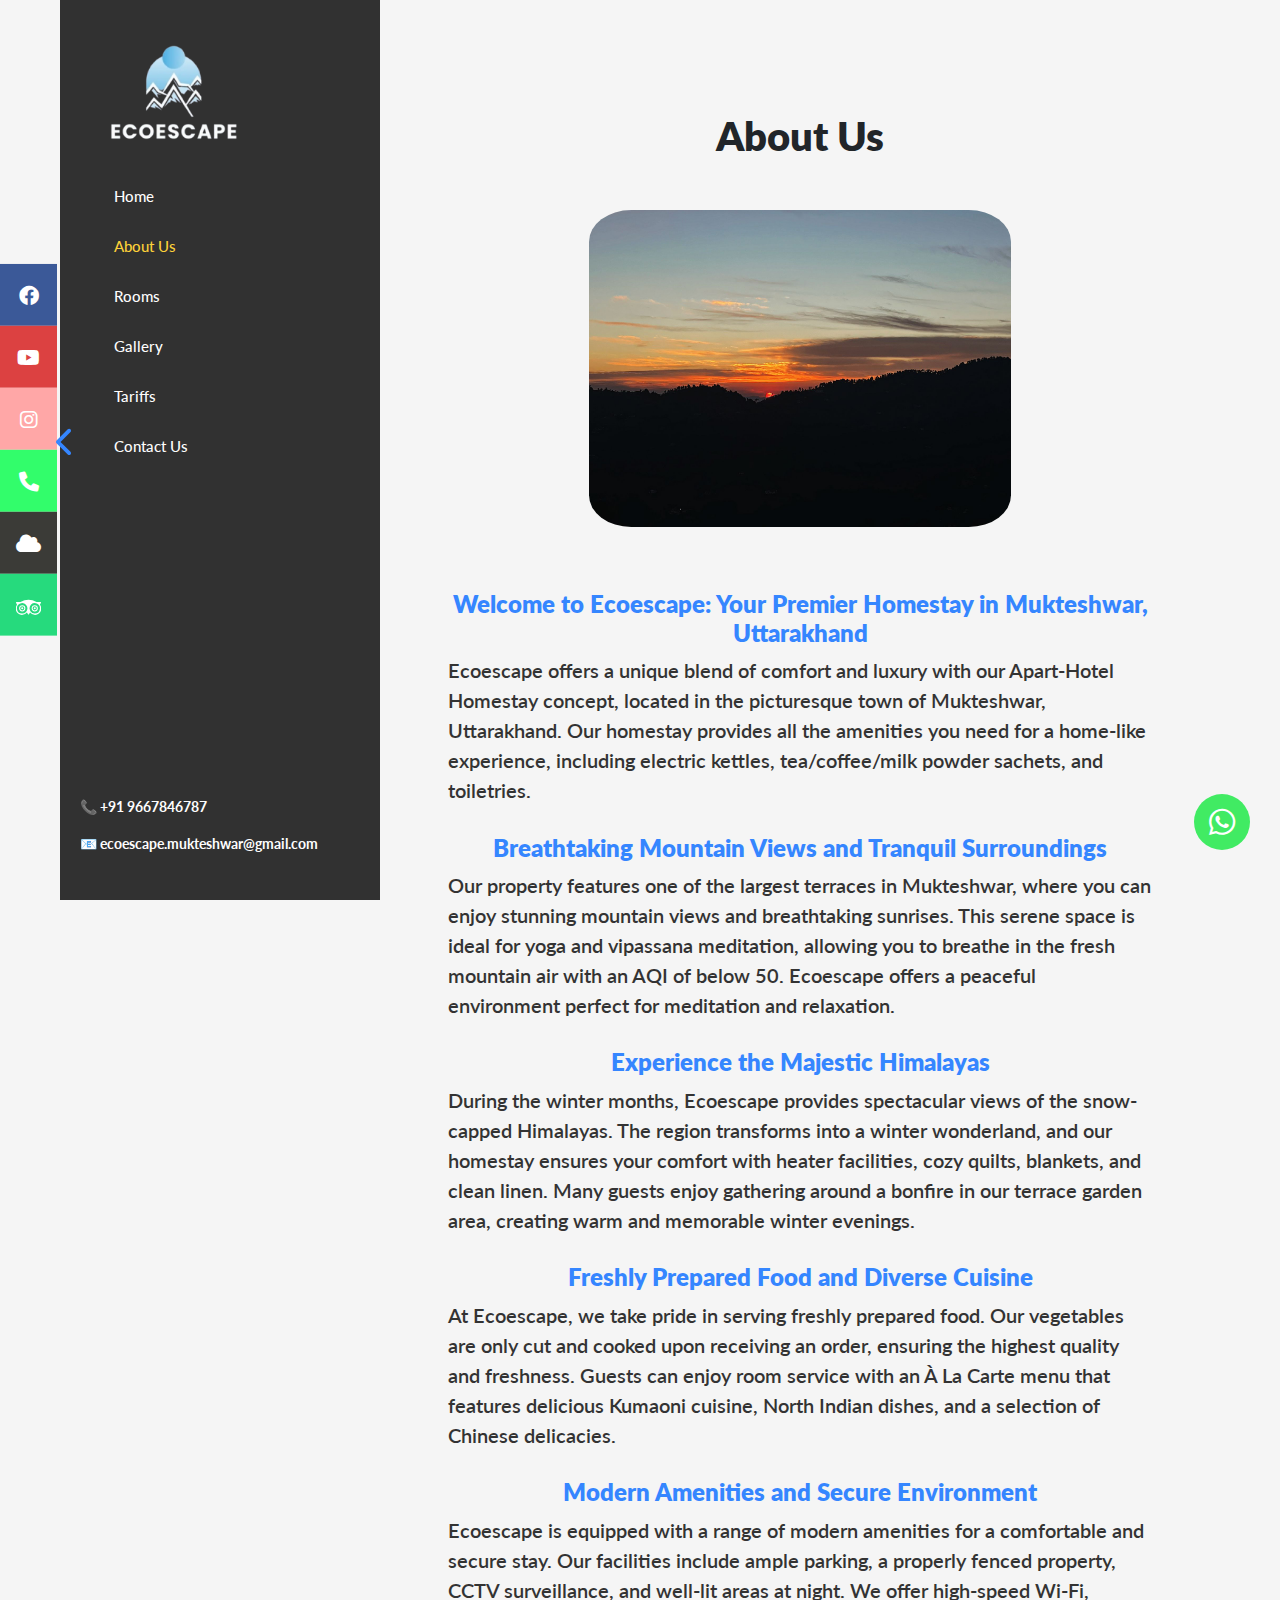
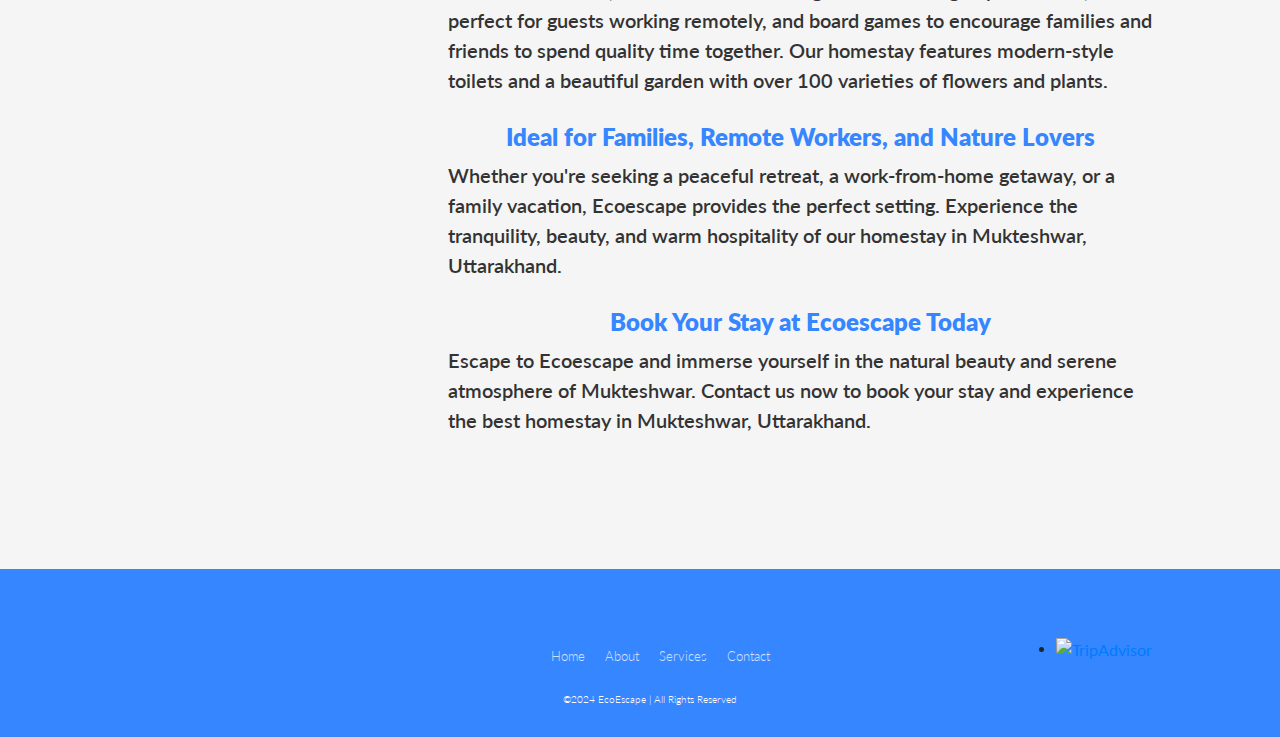
==== aboutus.html @ d9964eb1 "Added AboutUs Page" ====
<!DOCTYPE html>
<html lang="en">
<head>
  <title>Ecoescape Mukteshwar</title>
  <meta charset="utf-8">
  <meta name="viewport" content="width=device-width, initial-scale=1, shrink-to-fit=no">
  <meta name="description" content="Welcome to Ecoescape Mukteshwar, offering cozy rooms with breathtaking views, luxurious amenities, and a tranquil escape in nature. Book your stay now!">

  <!-- Favicon -->
  <link rel="icon" href="image/LOGO.png" type="image/webp">

  <script type="application/ld+json">
  {
    "@context": "https://schema.org",
    "@type": "Organization",
    "name": "Ecoescape Mukteshwar",
    "url": "https://ecoescapemukteshwar.com",
    "logo": "image/LOGO-removebg-preview.webp",
    "description": "Welcome to Ecoescape Mukteshwar, offering cozy rooms with breathtaking views, luxurious amenities, and a tranquil escape in nature. Book your stay now!",
    "contactPoint": {
      "@type": "ContactPoint",
      "telephone": "+91-9667846787",
      "contactType": "Customer Service"
    }
  }
  </script>
    <link rel="stylesheet" href="https://maxcdn.bootstrapcdn.com/bootstrap/4.1.1/css/bootstrap.min.css">
    <link rel="stylesheet" href="aboutus.css">
    <link rel="stylesheet" href="https://cdnjs.cloudflare.com/ajax/libs/font-awesome/6.0.0-beta3/css/all.min.css">

    <!-- Google tag (gtag.js) -->
    <script async src="https://www.googletagmanager.com/gtag/js?id=G-P1EDMZPGVW"></script>
    <script>
        window.dataLayer = window.dataLayer || [];
        function gtag(){dataLayer.push(arguments);}
        gtag('js', new Date());
    
        gtag('config', 'G-P1EDMZPGVW');
    </script>
</head>
<body>
    <div class="navbar-container">
        <nav id="sidebar" class="img">
          <div class="p-4">
              <h1><a href="index.html" class="logo"><img src="image/LOGO-removebg-preview.webp" alt="Ecoescape Logo" class="logo-img"></a></h1>
              <ul class="list-unstyled components mb-5">
                  <li id="home-nav" class="nav-item"><a href="/"> Home</a></li>
                  <li id="about-nav" class="nav-item"><a href="./aboutus"> About Us</a></li>
                  <li id="rooms-nav" class="nav-item"><a href="./rooms"> Rooms</a></li>
                  <li id="gallery-nav" class="nav-item"><a href="/"> Gallery</a></li>
                  <li id="tariffs-nav" class="nav-item"><a href="/"> Tariffs</a></li>
                  <li id="contact-nav" class="nav-item"><a href="./contactus"> Contact Us</a></li>
              </ul>
              <div class="menu">
                  <div class="menu-line"></div>
                  <div class="menu-line"></div>
                  <div class="menu-line"></div>
              </div>
              <div class="footer1">
                <p><b>📞 +91 9667846787</b></p>
                <p><b>📧 ecoescape.mukteshwar@gmail.com</b></p>
              </div>
          </div>
        </nav>
      </div>
  
  <script>
    document.addEventListener("DOMContentLoaded", function() {
      const path = window.location.pathname.replace(/\.html$/, "") || "/";
      const navItems = {
          "/": "home-nav",
          "/aboutus": "about-nav",
          "/rooms": "rooms-nav",
          "/gallery": "gallery-nav",
          "/tariffs": "tariffs-nav",
          "/contactus": "contact-nav"
      };
      const activeNavId = navItems[path];
      if (activeNavId) {
          document.getElementById(activeNavId).classList.add("active");
      }
    });
  </script>
  <script>
    const menu = document.querySelector('.menu');
    const sidebar = document.querySelector('#sidebar');
    const navbarItems = document.querySelectorAll('#sidebar .components li');

    menu.addEventListener('click', () => {
        sidebar.classList.toggle('show');
        navbarItems.forEach(item => {
            item.classList.toggle('hide-icons');
        });
    });
  </script>
  <button class="toggle-button" onclick="toggleIconBar()">
    <i class="fas fa-chevron-left" style="color: #3586ff;"></i>
  </button>
  <div class="icon-bar" id="iconBar">
    <a href="https://www.facebook.com/people/Ecoescape-Mukteshwar/61554610562549/" class="facebook"><i class="fab fa-facebook"></i></a>
    <a href="https://www.youtube.com/@EcoEscape-mukteshwar" class="youtube"><i class="fab fa-youtube"></i></a>
    <a href="https://www.instagram.com/ecoescape.mukteshwar" class="instagram"><i class="fab fa-instagram"></i></a>
    <a href="tel:+91 9667846787" class="phone"><i class="fa-solid fa-phone"></i></a>
    <a href="https://www.accuweather.com/en/in/mukteshwar/3014461/weather-forecast/3014461" class="weather"><i class="fa fa-cloud"></i></a>
    <a href="https://www.tripadvisor.co.uk/Hotel_Review-g1162527-d26876576-Reviews-Ecoescape_Mukteshwar-Mukteshwar_Nainital_District_Uttarakhand.html" class="tripadvisor"><img src="image/tripadvisor.svg" alt="Trip Advisor"></a>
  </div>

  <script>
    function toggleIconBar() {
      var iconBar = document.getElementById("iconBar");
      var toggleButton = document.querySelector(".toggle-button i");

      if (iconBar.style.transform === "translateX(-100%)") {
        iconBar.style.transform = "translateY(-50%)";
        iconBar.style.left = "0";
        toggleButton.parentElement.style.left = "50px";
        toggleButton.className = "fas fa-chevron-left";
      } else {
        iconBar.style.transform = "translateX(-100%)";
        iconBar.style.left = "-200px";  // Adjust this value based on the width of your icon bar
        toggleButton.parentElement.style.left = "0";
        toggleButton.className = "fas fa-chevron-right";
      }
    }
  </script>
  <a href="https://wa.me/919667846787?text=Name%3A%0AEmail%3A%0AMobile%20Number%3A%0AWhere%20are%20you%20from%3A%0ACheck%20In%3A%0ACheck%20Out%3A%0ANo%20of%20rooms%3A%0AType%20of%20rooms%3A%0A" class="whatsapp"><i class="fab fa-whatsapp"></i></a>

  <div class="aboutus-container">
    <h1>About Us</h1>
    <img src="image/aboutus-image.jpeg" alt="Ecoescape Image" class="aboutus-image">
    <div class="aboutus-content">
      <h4>Welcome to Ecoescape: Your Premier Homestay in Mukteshwar, Uttarakhand</h4>
      <p>Ecoescape offers a unique blend of comfort and luxury with our Apart-Hotel Homestay concept, located in the picturesque town of Mukteshwar, Uttarakhand. Our homestay provides all the amenities you need for a home-like experience, including electric kettles, tea/coffee/milk powder sachets, and toiletries.</p>
      <h4>Breathtaking Mountain Views and Tranquil Surroundings</h4>
      <p>Our property features one of the largest terraces in Mukteshwar, where you can enjoy stunning mountain views and breathtaking sunrises. This serene space is ideal for yoga and vipassana meditation, allowing you to breathe in the fresh mountain air with an AQI of below 50. Ecoescape offers a peaceful environment perfect for meditation and relaxation.</p>
      <h4>Experience the Majestic Himalayas</h4>
      <p>During the winter months, Ecoescape provides spectacular views of the snow-capped Himalayas. The region transforms into a winter wonderland, and our homestay ensures your comfort with heater facilities, cozy quilts, blankets, and clean linen. Many guests enjoy gathering around a bonfire in our terrace garden area, creating warm and memorable winter evenings.</p>
      <h4>Freshly Prepared Food and Diverse Cuisine</h4>
      <p>At Ecoescape, we take pride in serving freshly prepared food. Our vegetables are only cut and cooked upon receiving an order, ensuring the highest quality and freshness. Guests can enjoy room service with an À La Carte menu that features delicious Kumaoni cuisine, North Indian dishes, and a selection of Chinese delicacies.</p>
      <h4>Modern Amenities and Secure Environment</h4>
      <p>Ecoescape is equipped with a range of modern amenities for a comfortable and secure stay. Our facilities include ample parking, a properly fenced property, CCTV surveillance, and well-lit areas at night. We offer high-speed Wi-Fi, perfect for guests working remotely, and board games to encourage families and friends to spend quality time together. Our homestay features modern-style toilets and a beautiful garden with over 100 varieties of flowers and plants.</p>
      <h4>Ideal for Families, Remote Workers, and Nature Lovers</h4>
      <p>Whether you're seeking a peaceful retreat, a work-from-home getaway, or a family vacation, Ecoescape provides the perfect setting. Experience the tranquility, beauty, and warm hospitality of our homestay in Mukteshwar, Uttarakhand.</p>
      <h4>Book Your Stay at Ecoescape Today</h4>
      <p>Escape to Ecoescape and immerse yourself in the natural beauty and serene atmosphere of Mukteshwar. Contact us now to book your stay and experience the best homestay in Mukteshwar, Uttarakhand.</p>
    </div>
</div>
 
<footer class="footer">
  <div class="waves">
      <div class="wave" id="wave1"></div>
      <div class="wave" id="wave2"></div>
      <div class="wave" id="wave3"></div>
      <div class="wave" id="wave4"></div>
  </div>
  <ul class="social-icon">
      <li class="social-icon__item"><a class="social-icon__link" href="https://www.facebook.com/people/Ecoescape-Mukteshwar/61554610562549/"><ion-icon name="logo-facebook"></ion-icon></a></li>
      <li class="social-icon__item"><a class="social-icon__link" href="https://www.youtube.com/@EcoEscape-mukteshwar"><ion-icon name="logo-youtube"></ion-icon></a></li>
      <li class="social-icon__item"><a class="social-icon__link" href="https://www.accuweather.com/en/in/mukteshwar/3014461/weather-forecast/3014461"><ion-icon name="rainy-outline"></ion-icon></a></li>
      <li class="social-icon__item"><a class="social-icon__link" href="https://www.instagram.com/ecoescape.mukteshwar"><ion-icon name="logo-instagram"></ion-icon></a></li>
  </ul>
  <ul class="footermenu">
      <li class="footermenu__item"><a class="footermenu__link" href="#">Home</a></li>
      <li class="footermenu__item"><a class="footermenu__link" href="#">About</a></li>
      <li class="footermenu__item"><a class="footermenu__link" href="#">Services</a></li>
      <li class="footermenu__item"><a class="footermenu__link" href="#">Contact</a></li>
  </ul>
  <div id="tripadvisor-widget" class="tripadvisor-widget">
      <div id="TA_rated122" class="TA_rated">
          <ul id="BayVGkpcE" class="TA_links RNs3wRy">
              <li id="8uXFoPCpS3" class="kXxuGYf">
                  <a target="_blank" href="https://www.tripadvisor.co.uk/Hotel_Review-g1162527-d26876576-Reviews-Ecoescape_Mukteshwar-Mukteshwar_Nainital_District_Uttarakhand.html">
                      <img src="https://www.tripadvisor.co.uk/img/cdsi/img2/badges/ollie-11424-2.gif" alt="TripAdvisor"/>
                  </a>
              </li>
          </ul>
      </div>
  </div>
  <p>&copy;2024 EcoEscape | All Rights Reserved</p>
</footer>
<script async src="https://www.jscache.com/wejs?wtype=rated&amp;uniq=122&amp;locationId=26876576&amp;lang=en_UK&amp;display_version=2" data-loadtrk onload="this.loadtrk=true"></script>
<script type="module" src="https://unpkg.com/ionicons@5.5.2/dist/ionicons/ionicons.esm.js"></script>
<script nomodule src="https://unpkg.com/ionicons@5.5.2/dist/ionicons/ionicons.js"></script>
</body>
</html>
---- aboutus.css ----
@import url('https://fonts.googleapis.com/css2?family=Lato:ital,wght@0,100;0,300;0,400;0,700;0,900;1,100;1,300;1,400;1,700;1,900&family=Playball&display=swap');

@font-face {
	font-family: Playball;
	src: url(Playball-Regular.ttf);
  }

body {
    font-family: Lato, sans-serif;
    background-color: #f5f5f5;
}


/* Sidebar Styles */
.navbar-container{
  z-index: 3;
}

#sidebar {
width: 320px;
position: fixed;
top: 0;
left: 60px;
height: 100%;
background-color: black;
opacity: 0.8;
padding: 20px;
transition: all 0.3s;
font-family: Lato;
z-index: 2;
}
#sidebar.show {
right: 0;
}
#sidebar .logo {
font-size: 24px;
font-weight: 700;
color: #ffffff;
text-decoration: none;
}
#sidebar .components {
padding: 20px 0;
margin: 0;
}
#sidebar .components li {
padding: 10px;
list-style-type: none;
cursor: pointer;
}
#sidebar .components li a {
color: #ffffff;
text-decoration: none;
display: block;
transition: all 0.3s;
line-height: 2;
font-family: Lato, sans-serif;
font-size: 15px;
font-weight: 500;
}
#sidebar .components li a:hover {
color: #FFC80B;
}
/* Active Nav Item */
.nav-item.active a {
  color: #FFC80B !important;
}

#sidebar .footer1 {
position: absolute;
bottom: 30px;
left: 20px;
width: calc(100% - 40px);
color: #ffffff;
font-family: Lato, sans-serif;
font-size: 14px;
}
.menu-line {
height: 4px;
width: 30px;
background-color: #91e0fd;
margin-bottom: 5px;
}
.menu {
cursor: pointer;
display: none;
}
#content {
margin-left: 400px;
padding: 20px;
width: calc(100% - 435px);
}

/* Logo Image */
.logo-img {
width:60%;
height: auto;
}

/* Fixed/sticky icon bar (vertically aligned 50% from the top of the screen) */
.icon-bar {
  position: fixed;
  top: 50%;
  left: 0;
  transform: translateY(-50%);
  z-index: 1000;
}

.icon-bar a {
  display: block;
  text-align: center;
  padding: 16px;
  transition: all 0.3s ease;
  color: white;
  font-size: 20px;
}

.icon-bar a:hover {
  background-color: #000;
}

.facebook {
  background: #3B5998;
  color: white;
}

.youtube {
  background: #dc4141;
  color: white;
}

.instagram {
  background: #ffa7a7;
  color: white;
}

.weather {
  background: #3b3b37;
  color: white;
}
.tripadvisor{
background: #26da7d;
}
.toggle-button {
position: fixed;
top: 49%;
/* left: 0; */
transform: translateY(-50%);
z-index: 1001;
background-color: transparent;
color: white;
border: none;
cursor: pointer;
left: 50px;
font-size: 30px;
}
/* Styles for WhatsApp icon at bottom right */
.whatsapp {
  position: fixed;
  bottom: 50px;
  right: 30px;
  background: #41eb63;
  color: white;
  padding-top: 5px;
  height: 56px;
  width: 56px;
  border-radius: 50%;
  align-self: center;
  text-align: center;
  font-size: 30px;
  z-index: 1000;
  transition: all 0.3s ease;
}

.whatsapp:hover {
  background-color: #000;
}

.phone{
background:#32fd6b;
}
body {
  overflow-y: auto; 
  overflow-x: hidden; /* Hide horizontal scrollbar */

}


.tripadvisor-widget {
  display: none;
  position: absolute;
  right: 10%;
  bottom: 35%;
}


/* Show the widget only on screens wider than 900px */
@media (min-width: 900px) {
  .tripadvisor-widget {
      display: block;
  }
}

@media (max-width: 1040px) {
  /* .aboutus-container {
    flex-direction: column;
    align-items: center;
    margin-left: 32% !important;
  }
  .aboutus-container > div {
    margin-right: 0;
    width: 100%;
  } */
  .social-icons{
    margin-bottom: 10%;
  }
}

@media (max-width: 480px){
  /* .aboutus-container{
    margin-left: 0% !important;
  } */
  .footermenu{
    margin-right: 20px !important;
  }
}

@media (max-width: 900px) {
	.logo-img {
		width: 20%;
		height: auto;
    margin-left: 20px;
    padding-top: 10px;
    padding-bottom: 12px;
  }
  
	#sidebar {
	  width: 100%;
	  left: 0;
	  top: 0;
	  height: auto;
	  padding: 0px 0px 0px 0px;
    opacity: 10;
    position: fixed;
    z-index: 1000;
	}
	#sidebar .logo {
	  text-align: center;
	}
	#sidebar .menu {
	  display: block;
	  position: absolute;
	  right: 12%;
	  top: 45px;
	}
	#sidebar .components {
	  display: none;
	}
	#sidebar .components li {
	  padding: 10px;
	  list-style-type: none;
	  text-align: center;
	}
	#sidebar .components li.hide-icons span {
	  display: none;
	}
	#sidebar.show .components {
	  display: block;
	}
	.footer1 {
	  display: none;
	}
  .p-4 {
    padding: 10px !important;
  }
  .mb-5, .my-5 {
      margin-bottom: 0rem !important;;
  }
}

.aboutus-container {
  margin-top: 7rem;
  margin-left: 25%;
  padding: 0 10%;
  text-align: center;
}

.aboutus-container h1 {
  margin-bottom: 50px;
  font-weight: 800;
  font-family: Lato, sans-serif;
}

.aboutus-image {
  width: 60%;
  height: auto;
  margin: 20px auto;
  display: block;
  border-radius: 10%;
  margin-bottom: 7vh;
}

.aboutus-content {
  text-align: left;
  padding-bottom: 15%;
}
.aboutus-content h4{
  font-weight: 800;
  text-align: center;
  color: #3586ff;
}

.aboutus-content p {
  margin-bottom: 20px;
  color: #333;
  font-size: 20px;
  font-family: Lato, sans-serif;
  font-weight: 600;
  margin-bottom: 4%;
}

@media (max-width: 1040px) {
  .aboutus-container {
      padding: 0 5%;
      margin-left: 37%;
  }

  .aboutus-content{
    padding-bottom: 25%;
  }
  .aboutus-content p{
    margin-bottom: 9%;
  }

  .aboutus-image {
      width: 90%;
      margin-bottom: 5vh;
  }
}

@media (max-width: 480px) {
  .aboutus-container {
      padding: 0 2%;
      margin-left: 5%;
  }
  .aboutus-content{
    padding-bottom: 40%;
  }
}



/* Footer */

.footertop{
  background-color: #f5f5f5;
}
.footer {
  position: relative;
  max-width: 100%;
  background: #3586ff;
  min-height: 100px;
  padding: 20px 50px;
  display: flex;
  justify-content: center;
  align-items: center;
  flex-direction: column;
}

.social-icon,
.footermenu {
  position: relative;
  display: flex;
  justify-content: center;
  align-items: center;
  margin: 10px 0;
  flex-wrap: wrap;
}

.social-icon__item,
.footermenu__item {
  list-style: none;
}

.social-icon__link {
  font-size: 1.2rem;
  color: #fff;
  margin: 0 10px;
  display: inline-block;
  transition: 0.5s;
}
.social-icon__link:hover {
  transform: translateY(-10px);
}

.footermenu__link {
  font-size: 13px;
  color: #fff;
  margin: 0 10px;
  display: inline-block;
  transition: 0.5s;
  text-decoration: none;
  opacity: 0.75;
  font-weight: 300;
}

.footermenu__link:hover {
  opacity: 1;
}

.footer p {
  color: #fff;
  margin: 15px 0px 10px 20px;
  font-size: 10px;
  font-weight: 300;
}

.wave {
  position: absolute;
  top: -100px;
  left: 0;
  width: 100%;
  height: 100px;
  background: url("https://i.ibb.co/wQZVxxk/wave.png");
  background-size: 1000px 100px;
  z-index: 1;
}

.wave#wave1 {
  opacity: 1;
  bottom: 0;
  animation: animateWaves 4s linear infinite;
}

.wave#wave2 {
  opacity: 0.5;
  bottom: 10px;
  animation: animate 4s linear infinite !important;
}

.wave#wave3 {
  opacity: 0.2;
  bottom: 15px;
  animation: animateWaves 3s linear infinite;
}

.wave#wave4 {
  opacity: 0.7;
  bottom: 20px;
  animation: animate 3s linear infinite;
}

@keyframes animateWaves {
  0% {
    background-position-x: 1000px;
  }
  100% {
    background-positon-x: 0px;
  }
}

@keyframes animate {
  0% {
    background-position-x: -1000px;
  }
  100% {
    background-positon-x: 0px;
  }
}
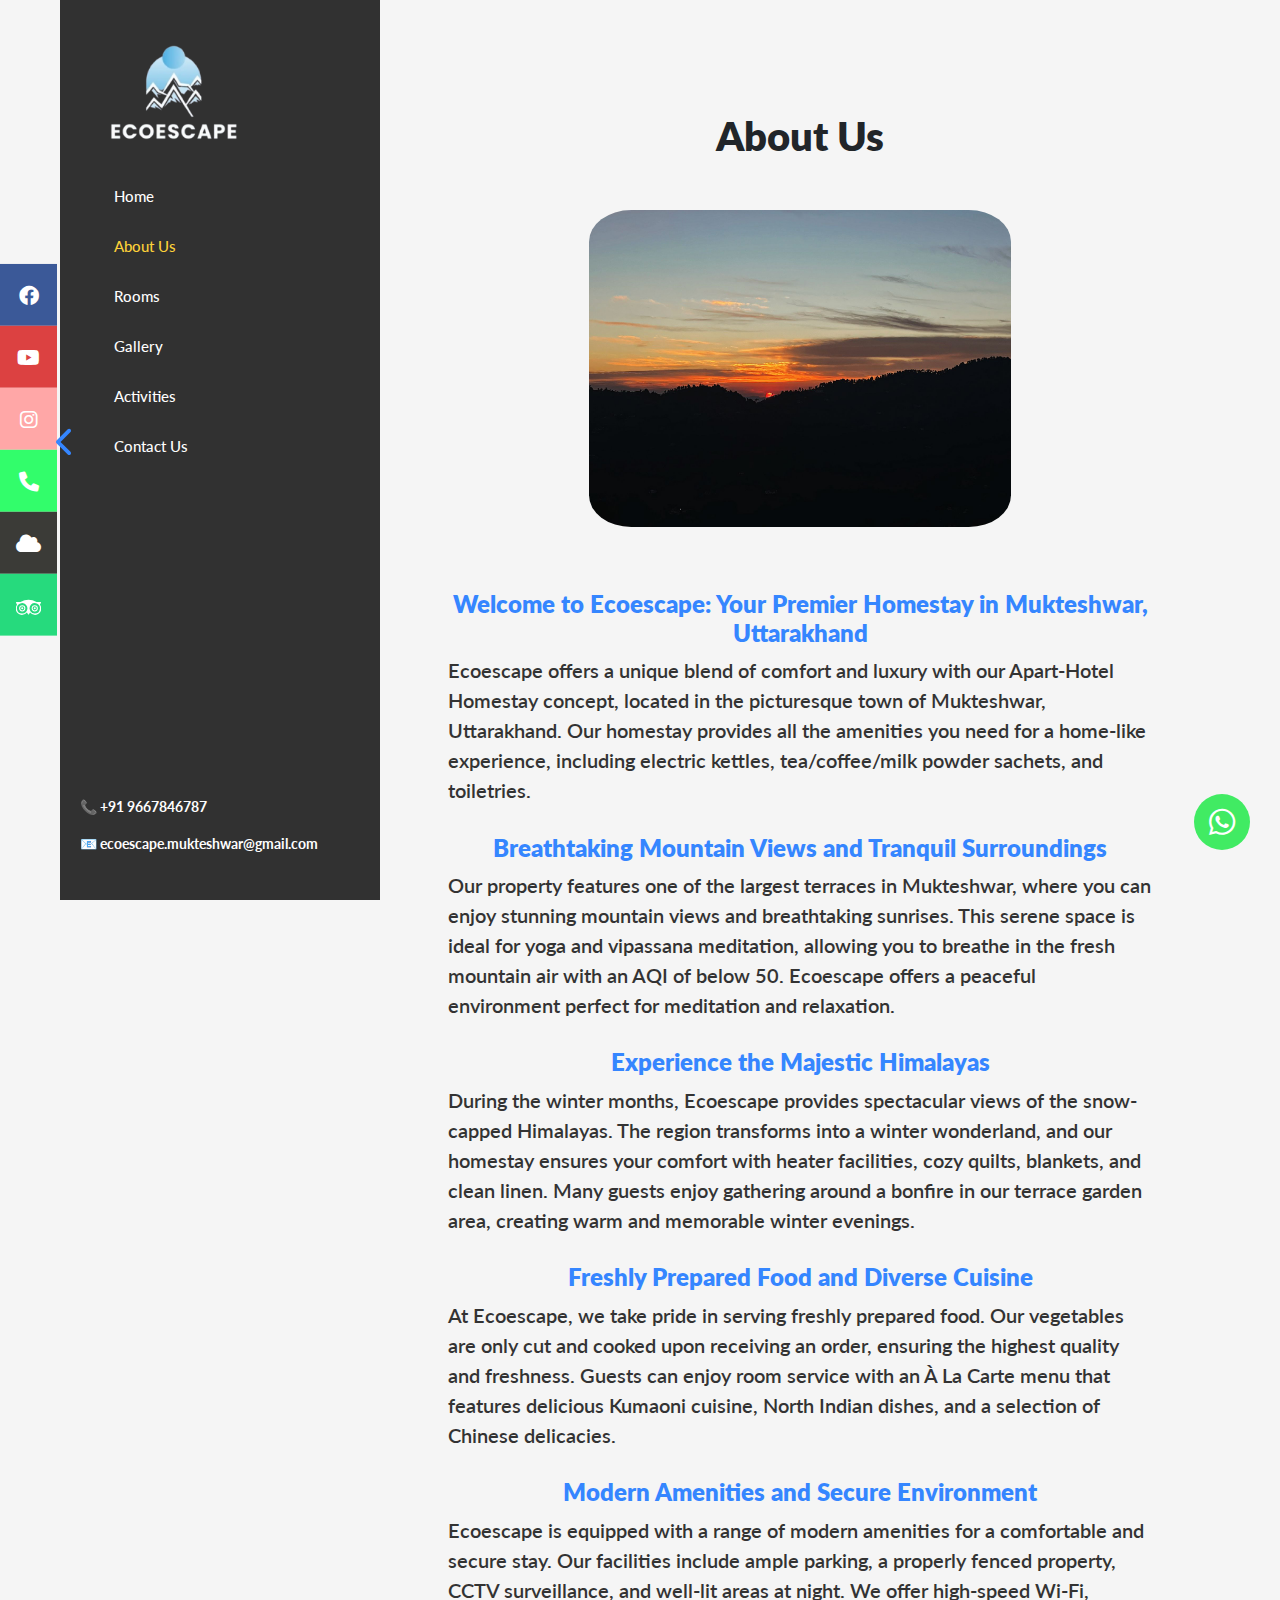
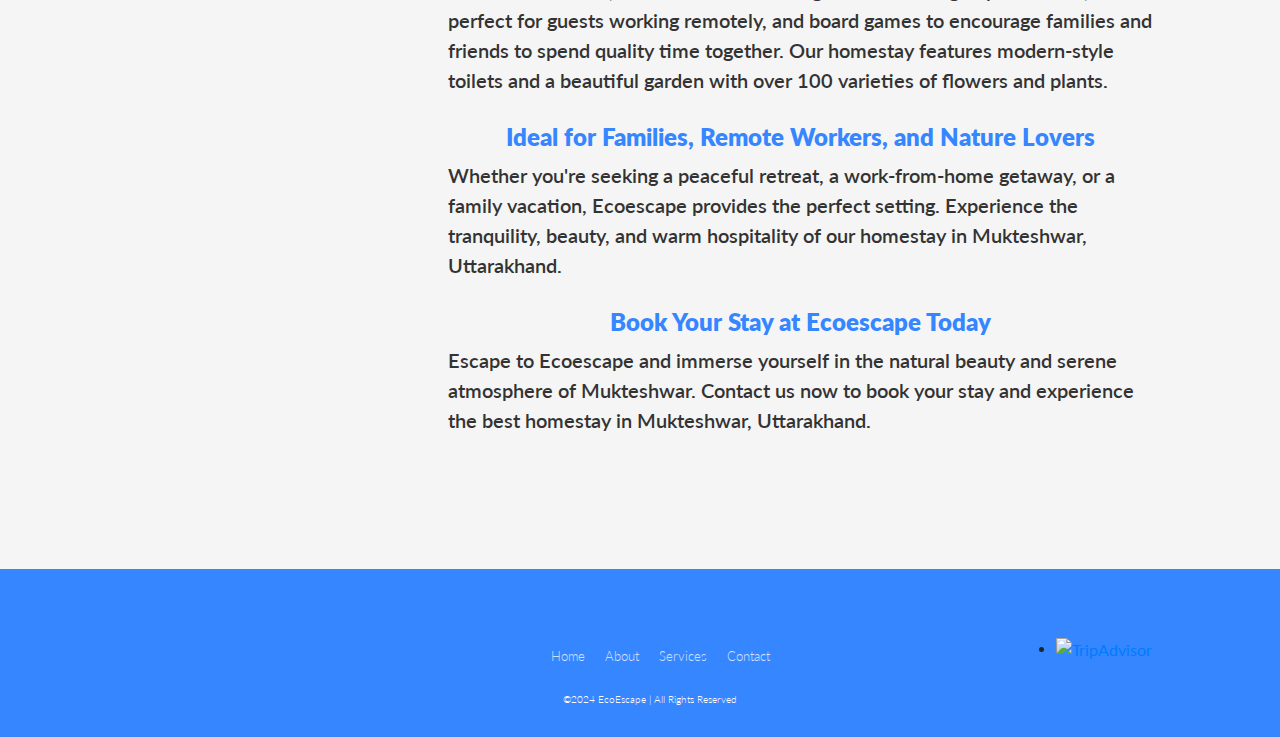
==== commit 8f8dce6d: "Added Activities Page" ====
--- a/aboutus.html
+++ b/aboutus.html
@@ -27,6 +27,7 @@
     <link rel="stylesheet" href="https://maxcdn.bootstrapcdn.com/bootstrap/4.1.1/css/bootstrap.min.css">
     <link rel="stylesheet" href="aboutus.css">
     <link rel="stylesheet" href="https://cdnjs.cloudflare.com/ajax/libs/font-awesome/6.0.0-beta3/css/all.min.css">
+    <link rel="canonical" href="https://ecoescapemukteshwar.com/aboutus">
 
     <!-- Google tag (gtag.js) -->
     <script async src="https://www.googletagmanager.com/gtag/js?id=G-P1EDMZPGVW"></script>
@@ -44,12 +45,12 @@
           <div class="p-4">
               <h1><a href="index.html" class="logo"><img src="image/LOGO-removebg-preview.webp" alt="Ecoescape Logo" class="logo-img"></a></h1>
               <ul class="list-unstyled components mb-5">
-                  <li id="home-nav" class="nav-item"><a href="/"> Home</a></li>
-                  <li id="about-nav" class="nav-item"><a href="./aboutus"> About Us</a></li>
-                  <li id="rooms-nav" class="nav-item"><a href="./rooms"> Rooms</a></li>
-                  <li id="gallery-nav" class="nav-item"><a href="/"> Gallery</a></li>
-                  <li id="tariffs-nav" class="nav-item"><a href="/"> Tariffs</a></li>
-                  <li id="contact-nav" class="nav-item"><a href="./contactus"> Contact Us</a></li>
+                <li id="home-nav" class="nav-item"><a href="/"> Home</a></li>
+                <li id="about-nav" class="nav-item"><a href="./aboutus"> About Us</a></li>
+                <li id="rooms-nav" class="nav-item"><a href="./rooms"> Rooms</a></li>
+                <li id="gallery-nav" class="nav-item"><a href="./gallery"> Gallery</a></li>
+                <li id="activities-nav" class="nav-item"><a href="./activities"> Activities</a></li>
+                <li id="contact-nav" class="nav-item"><a href="./contactus"> Contact Us</a></li>
               </ul>
               <div class="menu">
                   <div class="menu-line"></div>
--- a/aboutus.css
+++ b/aboutus.css
@@ -201,24 +201,12 @@
 }
 
 @media (max-width: 1040px) {
-  /* .aboutus-container {
-    flex-direction: column;
-    align-items: center;
-    margin-left: 32% !important;
-  }
-  .aboutus-container > div {
-    margin-right: 0;
-    width: 100%;
-  } */
   .social-icons{
     margin-bottom: 10%;
   }
 }
 
 @media (max-width: 480px){
-  /* .aboutus-container{
-    margin-left: 0% !important;
-  } */
   .footermenu{
     margin-right: 20px !important;
   }
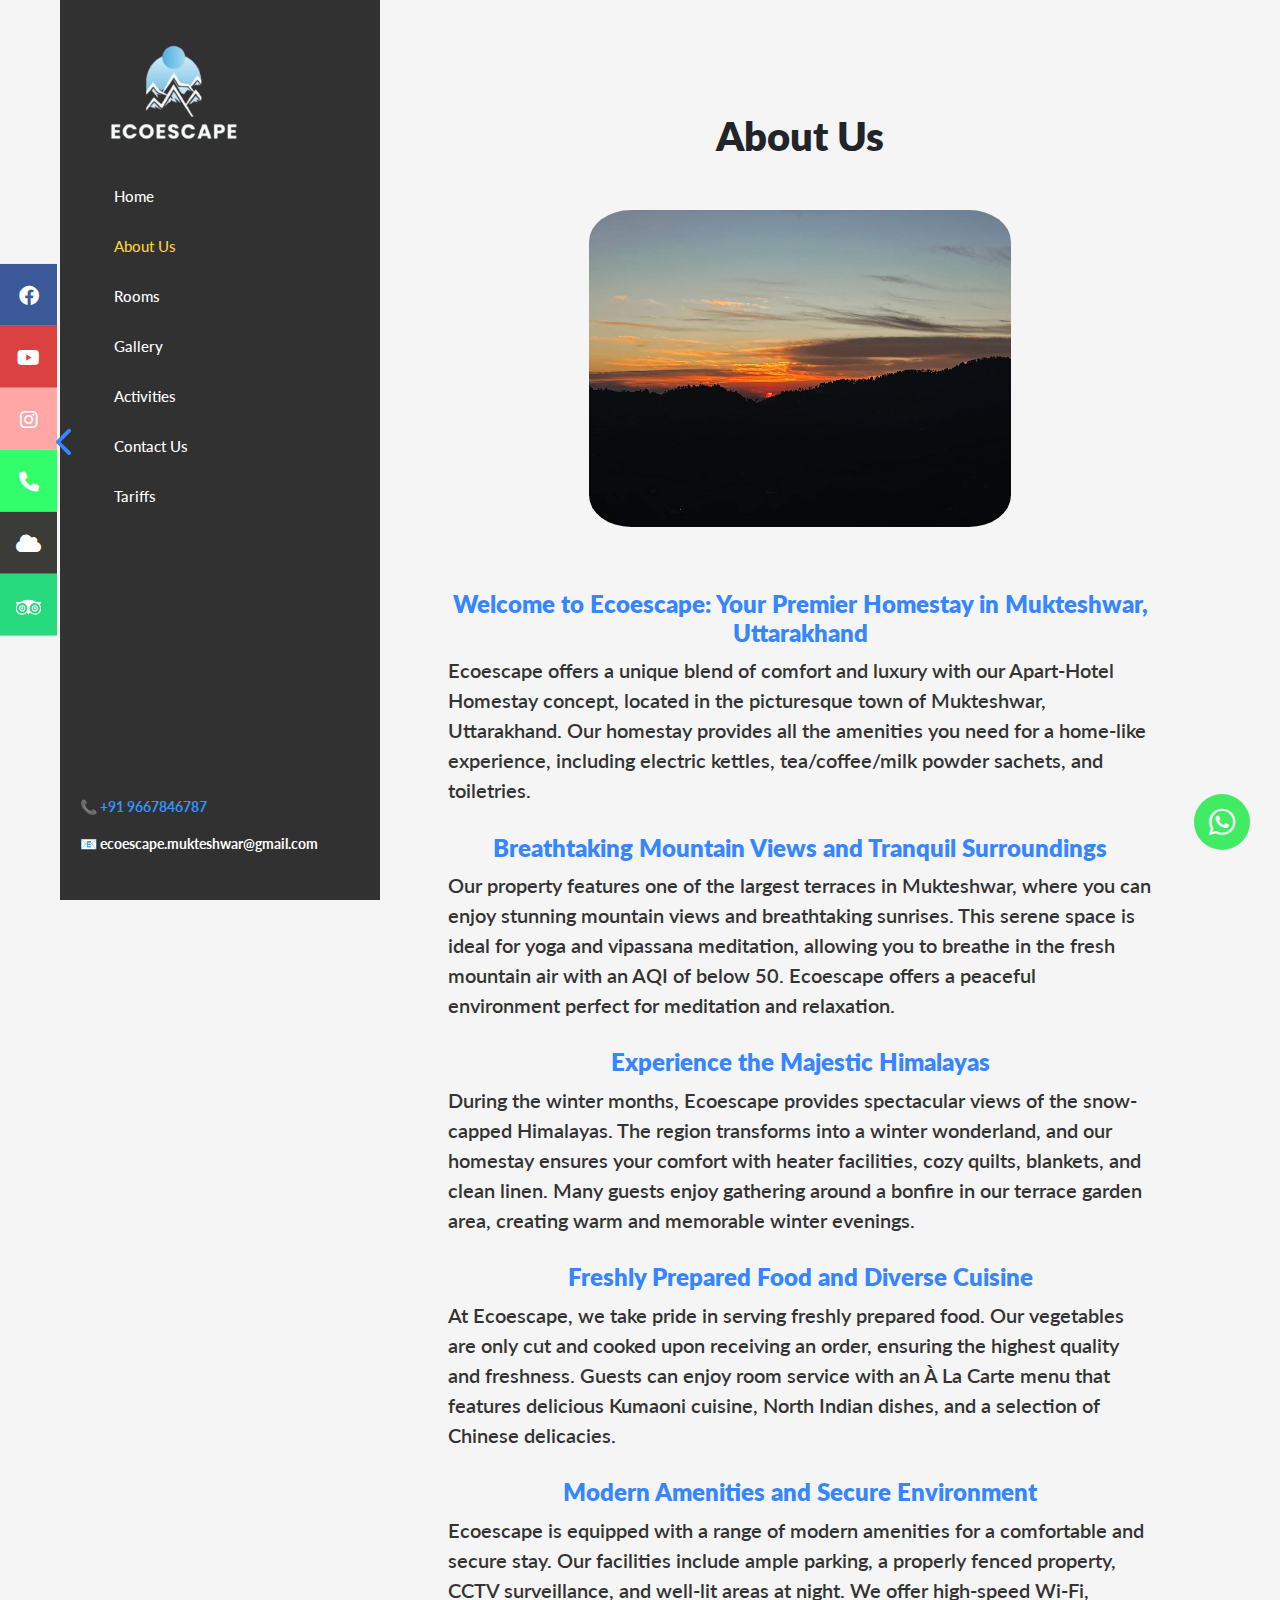
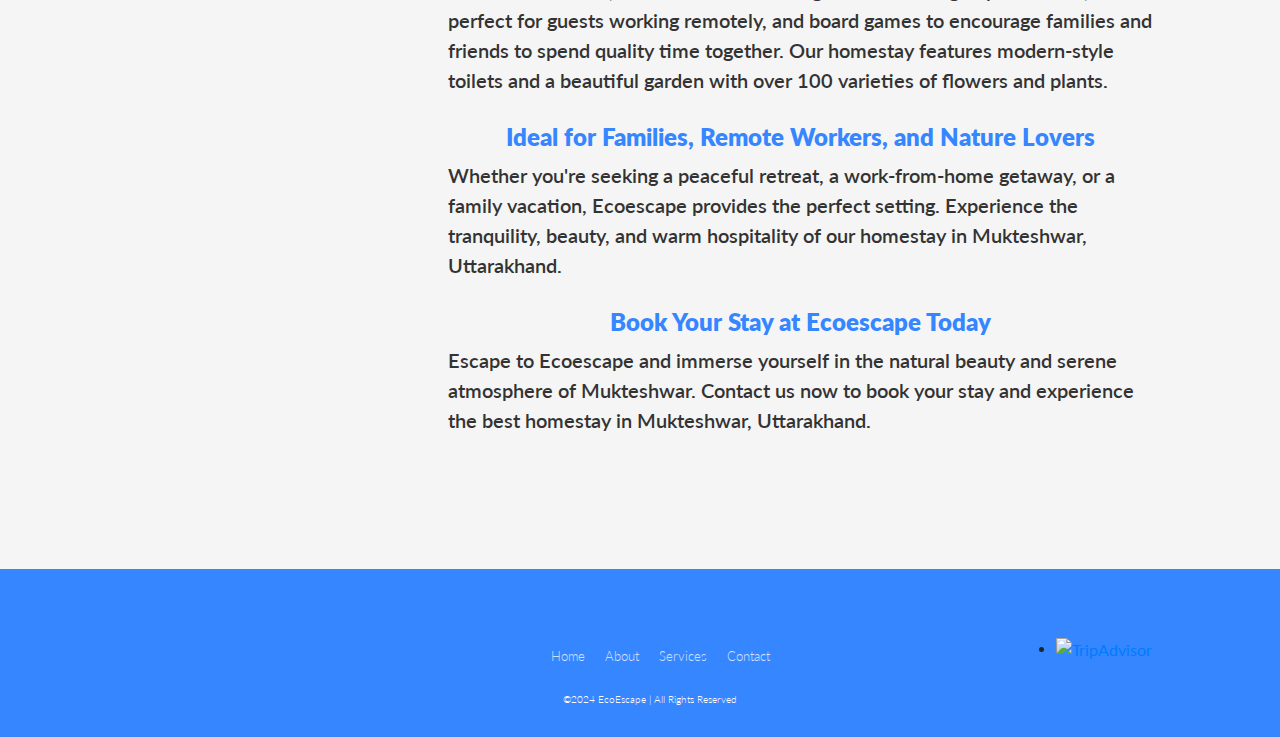
==== commit 845fb40a: "Added Activities and Tariffs Page" ====
--- a/aboutus.html
+++ b/aboutus.html
@@ -40,48 +40,50 @@
     </script>
 </head>
 <body>
-    <div class="navbar-container">
-        <nav id="sidebar" class="img">
-          <div class="p-4">
-              <h1><a href="index.html" class="logo"><img src="image/LOGO-removebg-preview.webp" alt="Ecoescape Logo" class="logo-img"></a></h1>
-              <ul class="list-unstyled components mb-5">
-                <li id="home-nav" class="nav-item"><a href="/"> Home</a></li>
-                <li id="about-nav" class="nav-item"><a href="./aboutus"> About Us</a></li>
-                <li id="rooms-nav" class="nav-item"><a href="./rooms"> Rooms</a></li>
-                <li id="gallery-nav" class="nav-item"><a href="./gallery"> Gallery</a></li>
-                <li id="activities-nav" class="nav-item"><a href="./activities"> Activities</a></li>
-                <li id="contact-nav" class="nav-item"><a href="./contactus"> Contact Us</a></li>
-              </ul>
-              <div class="menu">
-                  <div class="menu-line"></div>
-                  <div class="menu-line"></div>
-                  <div class="menu-line"></div>
-              </div>
-              <div class="footer1">
-                <p><b>📞 +91 9667846787</b></p>
-                <p><b>📧 ecoescape.mukteshwar@gmail.com</b></p>
-              </div>
+  <div class="navbar-container">
+    <nav id="sidebar" class="img">
+      <div class="p-4">
+          <h1><a href="index.html" class="logo"><img src="image/LOGO-removebg-preview.webp" alt="Ecoescape Logo" class="logo-img"></a></h1>
+          <ul class="list-unstyled components mb-5">
+              <li id="home-nav" class="nav-item"><a href="/"> Home</a></li>
+              <li id="about-nav" class="nav-item"><a href="./aboutus"> About Us</a></li>
+              <li id="rooms-nav" class="nav-item"><a href="./rooms"> Rooms</a></li>
+              <li id="gallery-nav" class="nav-item"><a href="./gallery"> Gallery</a></li>
+              <li id="activities-nav" class="nav-item"><a href="./activities"> Activities</a></li>
+              <li id="contact-nav" class="nav-item"><a href="./contactus"> Contact Us</a></li>
+              <li id="tariffs-nav" class="nav-item"><a href="./tariffs"> Tariffs</a></li>
+          </ul>
+          <div class="menu">
+              <div class="menu-line"></div>
+              <div class="menu-line"></div>
+              <div class="menu-line"></div>
           </div>
-        </nav>
+          <div class="footer1">
+            <p><b>📞 <a href="tel:+919667846787">+91 9667846787</a></b></p>
+            <p><b>📧 ecoescape.mukteshwar@gmail.com</b></p>
+          </div>
       </div>
-  
-  <script>
-    document.addEventListener("DOMContentLoaded", function() {
-      const path = window.location.pathname.replace(/\.html$/, "") || "/";
-      const navItems = {
-          "/": "home-nav",
-          "/aboutus": "about-nav",
-          "/rooms": "rooms-nav",
-          "/gallery": "gallery-nav",
-          "/tariffs": "tariffs-nav",
-          "/contactus": "contact-nav"
-      };
-      const activeNavId = navItems[path];
-      if (activeNavId) {
-          document.getElementById(activeNavId).classList.add("active");
-      }
-    });
-  </script>
+    </nav>
+  </div>
+
+<script>
+document.addEventListener("DOMContentLoaded", function() {
+  const path = window.location.pathname.replace(/\.html$/, "") || "/";
+  const navItems = {
+      "/": "home-nav",
+      "/aboutus": "about-nav",
+      "/rooms": "rooms-nav",
+      "/gallery": "gallery-nav",
+      "/activities": "activities-nav",
+      "/contactus": "contact-nav",
+      "/tariffs" : "tariffs-nav"
+  };
+  const activeNavId = navItems[path];
+  if (activeNavId) {
+      document.getElementById(activeNavId).classList.add("active");
+  }
+});
+</script>
   <script>
     const menu = document.querySelector('.menu');
     const sidebar = document.querySelector('#sidebar');
@@ -161,10 +163,10 @@
       <li class="social-icon__item"><a class="social-icon__link" href="https://www.instagram.com/ecoescape.mukteshwar"><ion-icon name="logo-instagram"></ion-icon></a></li>
   </ul>
   <ul class="footermenu">
-      <li class="footermenu__item"><a class="footermenu__link" href="#">Home</a></li>
-      <li class="footermenu__item"><a class="footermenu__link" href="#">About</a></li>
-      <li class="footermenu__item"><a class="footermenu__link" href="#">Services</a></li>
-      <li class="footermenu__item"><a class="footermenu__link" href="#">Contact</a></li>
+    <li class="footermenu__item"><a class="footermenu__link" href="/">Home</a></li>
+    <li class="footermenu__item"><a class="footermenu__link" href="./aboutus">About</a></li>
+    <li class="footermenu__item"><a class="footermenu__link" href="./rooms">Services</a></li>
+    <li class="footermenu__item"><a class="footermenu__link" href="./contactus">Contact</a></li>
   </ul>
   <div id="tripadvisor-widget" class="tripadvisor-widget">
       <div id="TA_rated122" class="TA_rated">
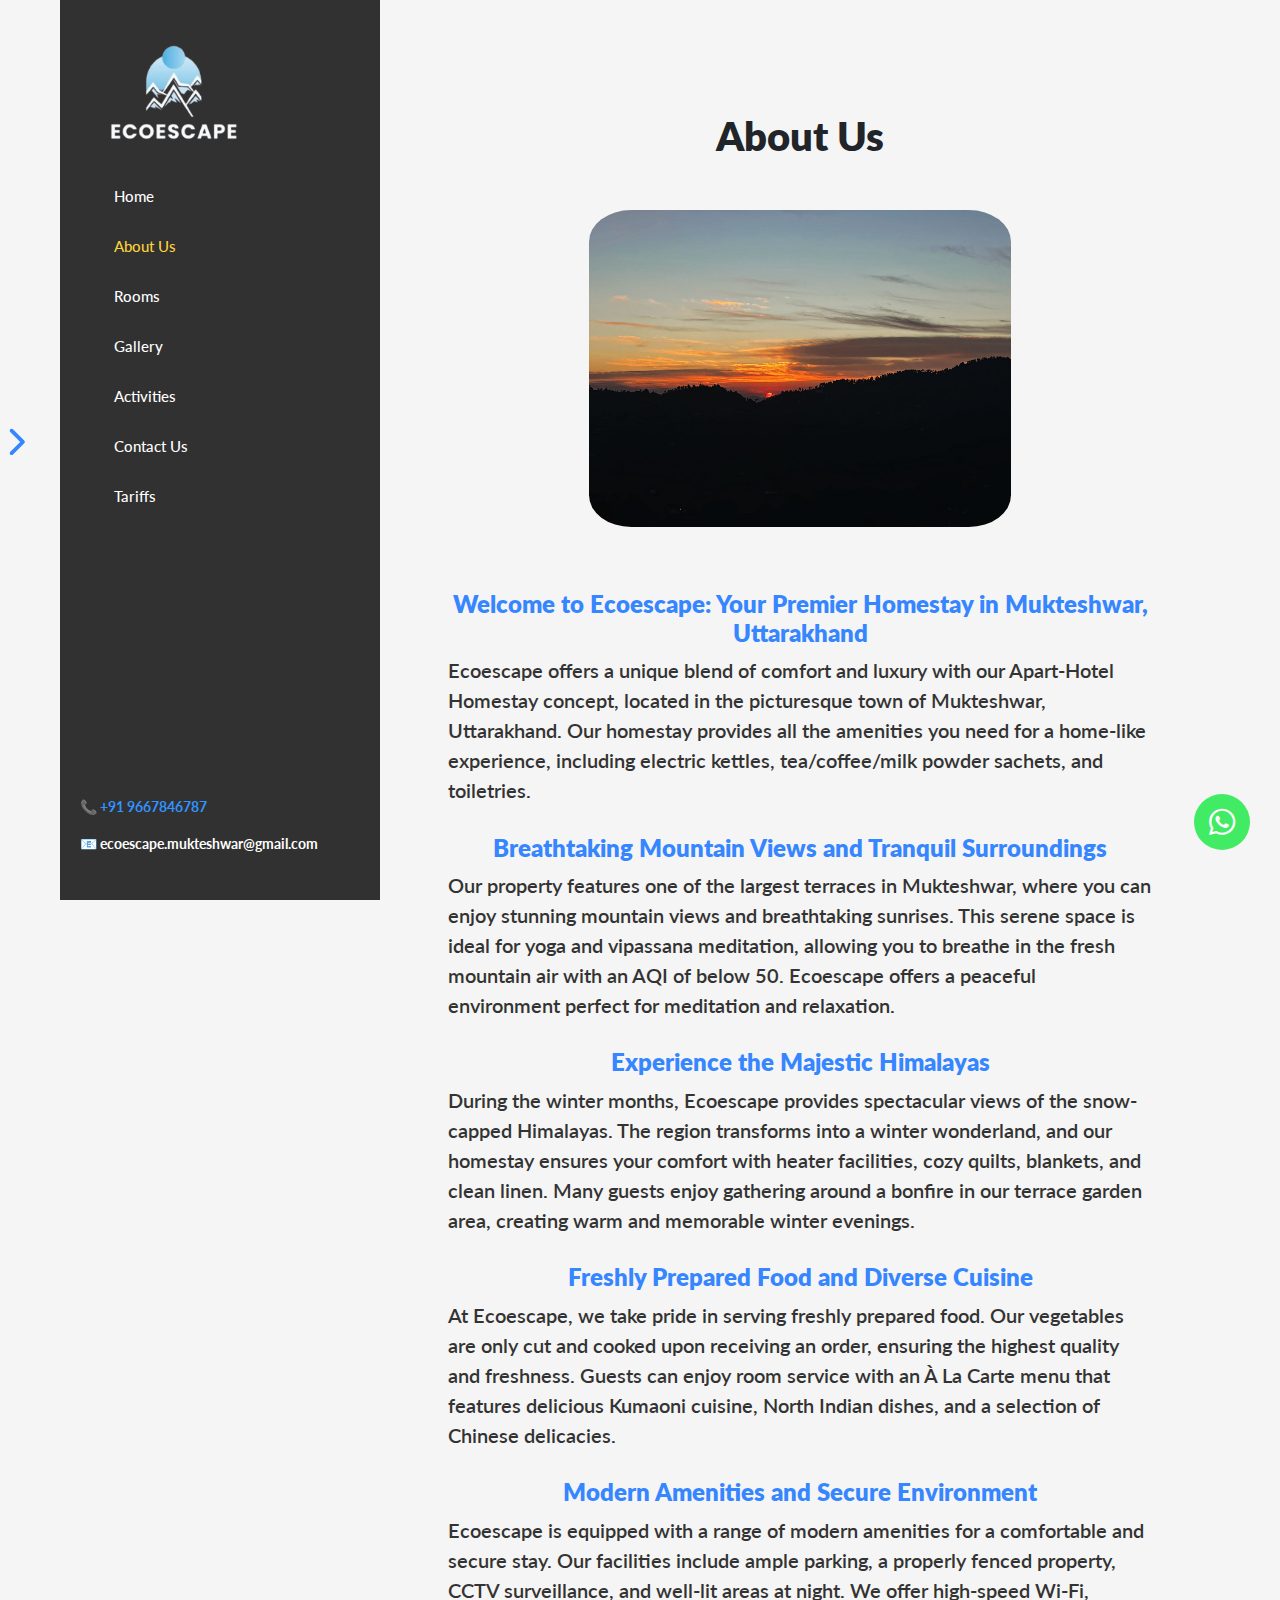
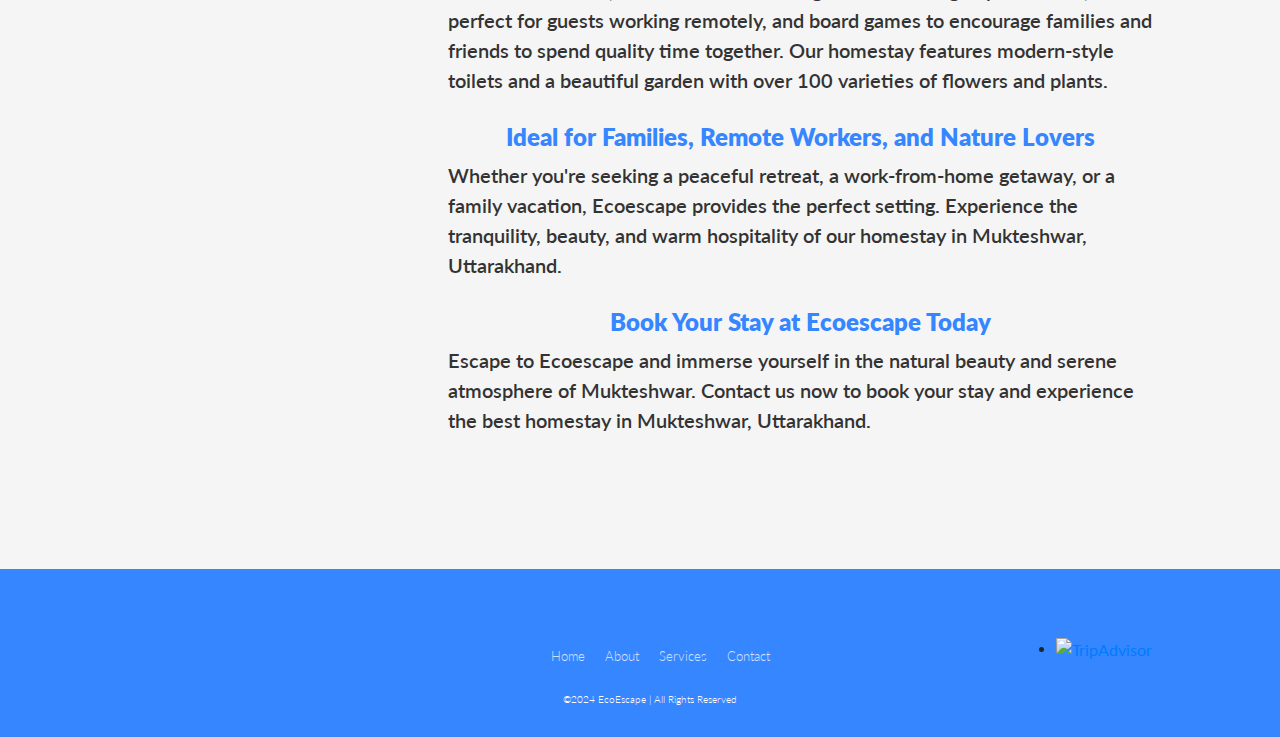
==== commit 7b1e8e80: "Made changes in Icon bar and Gallery Dead Images" ====
--- a/aboutus.html
+++ b/aboutus.html
@@ -97,7 +97,7 @@
     });
   </script>
   <button class="toggle-button" onclick="toggleIconBar()">
-    <i class="fas fa-chevron-left" style="color: #3586ff;"></i>
+    <i class="fas fa-chevron-right" style="color: #3586ff;"></i>
   </button>
   <div class="icon-bar" id="iconBar">
     <a href="https://www.facebook.com/people/Ecoescape-Mukteshwar/61554610562549/" class="facebook"><i class="fab fa-facebook"></i></a>
@@ -107,24 +107,33 @@
     <a href="https://www.accuweather.com/en/in/mukteshwar/3014461/weather-forecast/3014461" class="weather"><i class="fa fa-cloud"></i></a>
     <a href="https://www.tripadvisor.co.uk/Hotel_Review-g1162527-d26876576-Reviews-Ecoescape_Mukteshwar-Mukteshwar_Nainital_District_Uttarakhand.html" class="tripadvisor"><img src="image/tripadvisor.svg" alt="Trip Advisor"></a>
   </div>
-
+  
   <script>
-    function toggleIconBar() {
-      var iconBar = document.getElementById("iconBar");
-      var toggleButton = document.querySelector(".toggle-button i");
-
-      if (iconBar.style.transform === "translateX(-100%)") {
-        iconBar.style.transform = "translateY(-50%)";
-        iconBar.style.left = "0";
-        toggleButton.parentElement.style.left = "50px";
-        toggleButton.className = "fas fa-chevron-left";
-      } else {
-        iconBar.style.transform = "translateX(-100%)";
-        iconBar.style.left = "-200px";  // Adjust this value based on the width of your icon bar
-        toggleButton.parentElement.style.left = "0";
-        toggleButton.className = "fas fa-chevron-right";
-      }
+    // Set the initial position of the toggle button on page load
+  window.onload = function() {
+    var toggleButtonParent = document.querySelector(".toggle-button");
+    toggleButtonParent.style.left = "0"; // Set initial position to 0px
+  };
+  
+  function toggleIconBar() {
+    var iconBar = document.getElementById("iconBar");
+    var toggleButton = document.querySelector(".toggle-button i");
+    var toggleButtonParent = toggleButton.parentElement;
+  
+    if (iconBar.style.left === "-200px" || iconBar.style.left === "") {
+      // Show the icon bar, move the toggle button to 50px left, and change the icon to chevron-left
+      iconBar.style.left = "0";
+      toggleButtonParent.style.left = "50px"; // Move to 50px left
+      toggleButton.className = "fas fa-chevron-left";
+    } else {
+      // Hide the icon bar, move the toggle button back to 0px left, and change the icon to chevron-right
+      iconBar.style.left = "-200px";
+      toggleButtonParent.style.left = "0"; // Move back to 0px left
+      toggleButton.className = "fas fa-chevron-right";
     }
+  }
+  
+  
   </script>
   <a href="https://wa.me/919667846787?text=Name%3A%0AEmail%3A%0AMobile%20Number%3A%0AWhere%20are%20you%20from%3A%0ACheck%20In%3A%0ACheck%20Out%3A%0ANo%20of%20rooms%3A%0AType%20of%20rooms%3A%0A" class="whatsapp"><i class="fab fa-whatsapp"></i></a>
 
--- a/aboutus.css
+++ b/aboutus.css
@@ -100,9 +100,23 @@
 .icon-bar {
   position: fixed;
   top: 50%;
+  left: -200px;
+  transform: translateY(-50%); /* Hidden by default */
+  z-index: 1000;
+}
+
+.toggle-button {
+  position: fixed;
+  top: 49%;
   left: 0;
   transform: translateY(-50%);
-  z-index: 1000;
+  z-index: 1001;
+  background-color: transparent;
+  color: white;
+  border: none;
+  cursor: pointer;
+  left: 50px;
+  font-size: 30px;
 }
 
 .icon-bar a {
@@ -114,6 +128,7 @@
   font-size: 20px;
 }
 
+
 .icon-bar a:hover {
   background-color: #000;
 }
@@ -140,19 +155,7 @@
 .tripadvisor{
 background: #26da7d;
 }
-.toggle-button {
-position: fixed;
-top: 49%;
-/* left: 0; */
-transform: translateY(-50%);
-z-index: 1001;
-background-color: transparent;
-color: white;
-border: none;
-cursor: pointer;
-left: 50px;
-font-size: 30px;
-}
+
 /* Styles for WhatsApp icon at bottom right */
 .whatsapp {
   position: fixed;
